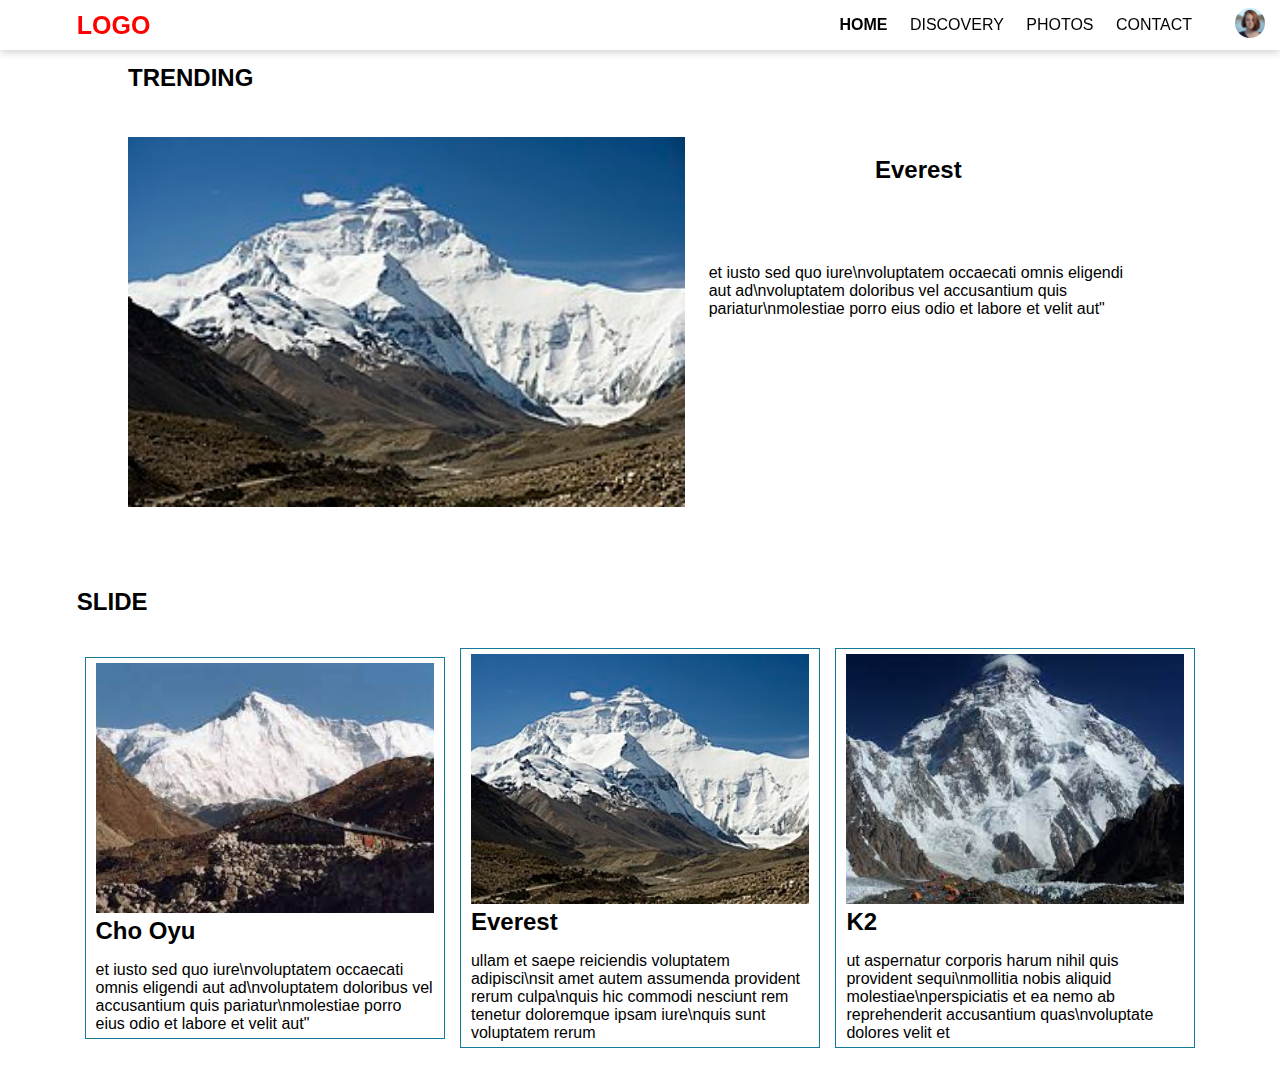
==== Page-Mountain/moun.html @ f5294101 "add slider" ====
<!DOCTYPE html>
<html lang="en">
<head>
    <meta charset="UTF-8">
    <meta http-equiv="X-UA-Compatible" content="IE=edge">
    <meta name="viewport" content="width=device-width, initial-scale=1.0">
    <title>Document</title>
    <script src="https://kit.fontawesome.com/26d4a64054.js" crossorigin="anonymous"></script>
    <link rel="stylesheet" href="../css/main.css">
    <script src="../JS/app.js" defer></script>
    <link rel="stylesheet" href="./hill.css">
    <script src="./vendor.js" defer></script>
</head>
<body>
    <main class="main">
        <header class="header">
            <span class="menu-Burger"><i class="fas fa-bars"></i></span>
            <div class="logo-title">
               <h1>LOGO</h1>
            </div>
   
            <ul class="header-menu">
               <li class="home">HOME</li>
               <li>DISCOVERY</li>
               <li>PHOTOS</li>
               <li>CONTACT</li>
            </ul>
            <div class="header-img"><img src="../Image/christopher-campbell-28567-unsplash.png" alt="header of image"></div>
           </header>

           <div class="burger-menu">
            
            <div class="burger-menu_container">
                <span class="delete-menu"><i class="fas fa-times"></i></span>
                <h1>LOGO</h1>
                <div class="burger-icons">
                    <ul>
                        <li><span><i class="fas fa-home"></i></span><a href="#">HOME</a></li>
                        <li><span><i class="fas fa-compass"></i></span><a href="#">DISCOVERY</a></li>
                        <li><span><i class="fas fa-image"></i></span><a href="#">PHOTOS</a></li>
                        <li><span><i class="fas fa-envelope"></i></span><a href="#">CONTACT</a></li>
                        <li class="last"><span><img src="./Image/christopher-campbell-28567-unsplash.png" alt=""></span><a href="#">PROFILE</a></li>
                    </ul>
                </div>
            </div>

            <footer class="footer">
                <div class="footer-container_one">
    
                    <h1>LOGO</h1>
                    <div class="footer-box1">
                        <ul class="first-table">
                         <li><a href="#">Home</a></li>
                         <li><a href="#">Discovery</a></li>
                         <li><a href="#">Photos</a></li>
                         <li><a href="#">Concat</a></li>
                        </ul>
        
                        <ul>
                            <li><a href="#">About</a></li>
                            <li><a href="#">Help</a></li>
                            <li><a href="#">Terms</a></li>
                            <li><a href="#">Guidlines</a></li>
                        </ul>
        
                        <ul>
                            <li><a href="#">Testimonials</a></li>
                            <li><a href="#">Advertise</a></li>
                            <li><a href="#">Integrations</a></li>
                            <li><a href="#">Careers</a></li>
                        </ul>
        
                    </div>
    
                </div>
    
                <div class="footer-container_two">
                    <div class="footer-box3">
                        <div class="input-box">
                            <input type="emaail" value="Email" />
                            <span><i class="fas fa-paper-plane"></i></span>
                        </div>
                        <p>stay in touch with us for the freshet products!</p>
                    </div>
                    <div class="footer-icons">
                        <span><i class="fab fa-instagram"></i></span>
                        <span><i class="fab fa-twitter"></i></span>
                        <span><i class="fab fa-facebook-f"></i></span>
                        <span><i class="fas fa-globe-americas"></i></span>
                    </div>
                </div>
             
            </footer>

        </div>

        <section class="mountain_section">
            <div class="mountein-trending">
                <h2>TRENDING</h2>
                <div class="mountin-icons">
                    <span class="left-Icon"><i class="fas fa-angle-left"></i></span>
                    <span class="right-Icon"><i class="fas fa-angle-right"></i></span>
                </div>
            </div>

            <div class="mountains-Container">
                <div class="mountains-image"><img src="./mountain-image/Everest.jpg" alt="Everest"></div>
                <div class="mountains-inform">
                    <h2>Everest</h2>
                    <p>et iusto sed quo iure\nvoluptatem occaecati omnis eligendi aut ad\nvoluptatem doloribus vel accusantium quis pariatur\nmolestiae porro eius odio et labore et velit aut"</p>
                </div>
            </div>
        </section>

        <section class="slider-Section">
            <div class="mountein-trending">
                <h2>SLIDE</h2>
                <div class="mountin-icons">
                    <span class="left-Icon_slider"><i class="fas fa-angle-left"></i></span>
                    <span class="right-Icon_slider"><i class="fas fa-angle-right"></i></span>
                </div>
            </div>

            <div class="slide-Container">
            <div class="slide-box">
                  <div class="slider-Image"><img src="./mountain-image/ChoOyu.jpg" alt="Cho Oyu"></div>
                  <div class="Slide-inform">
                    <h2>Cho Oyu</h2>
                    <p>et iusto sed quo iure\nvoluptatem occaecati omnis eligendi aut ad\nvoluptatem doloribus vel accusantium quis pariatur\nmolestiae porro eius odio et labore et velit aut"</p>
                </div>
             </div>

             <div class="slide-box">
                <div class="slider-Image"><img src="./mountain-image/Everest.jpg" alt="Everest"></div>
                <div class="Slide-inform">
                  <h2>Everest</h2>
                  <p>ullam et saepe reiciendis voluptatem adipisci\nsit amet autem assumenda provident rerum culpa\nquis hic commodi nesciunt rem tenetur doloremque ipsam iure\nquis sunt voluptatem rerum</p>
              </div>
            </div>

            <div class="slide-box">
                <div class="slider-Image"><img src="./mountain-image/K2.jpg" alt="K2"></div>
                <div class="Slide-inform">
                  <h2>K2</h2>
                  <p>ut aspernatur corporis harum nihil quis provident sequi\nmollitia nobis aliquid molestiae\nperspiciatis et ea nemo ab reprehenderit accusantium quas\nvoluptate dolores velit et </p>
              </div>
            </div>

            <div class="slide-box">
                <div class="slider-Image"><img src="./mountain-image/Kangchenjunga.jpg" alt="Kangchenjunga"></div>
                <div class="Slide-inform">
                  <h2>Kangchenjunga</h2>
                  <p>dolore placeat quibusdam ea quo vitae\nmagni quis enim qui quis quo nemo aut saepe\nquidem repellat excepturi ut quia\nsunt ut sequi eos ea sed quas</p>
              </div>
            </div>

            <div class="slide-box">
                <div class="slider-Image"><img src="./mountain-image/Lhotse.jpg" alt="Lhotse"></div>
                <div class="Slide-inform">
                  <h2>Lhotse</h2>
                  <p>dolore placeat quibusdam ea quo vitae\nmagni quis enim qui quis quo nemo aut saepe\nquidem repellat excepturi ut quia\nsunt ut sequi eos ea sed quas</p>
              </div>
            </div>

            <div class="slide-box">
                <div class="slider-Image"><img src="./mountain-image/Makalu.jpg" alt="Makalu"></div>
                <div class="Slide-inform">
                  <h2>Makalu</h2>
                  <p>dolore placeat quibusdam ea quo vitae\nmagni quis enim qui quis quo nemo aut saepe\nquidem repellat excepturi ut quia\nsunt ut sequi eos ea sed quas</p>
              </div>
            </div>

            </div>

        </section>

    </main>
</body>
</html>
---- css/main.css ----
*{
    margin: 0;
    padding: 0;
    box-sizing: border-box;
}
.main{
    max-width: 1440px;
}
.header{
    position: fixed;
    top: 0;
    left: 0;
    width: 100%;
    height: 50px;
    font-family: sans-serif;
    display: flex;
    justify-content: space-between;
    align-items: center;
    padding: 0 6%;
    box-shadow: 0 2px 8px rgba(0, 0, 0, 0.20);
    z-index: 10;
    background-color: #fff;
}
.menu-Burger{
    display: none;
    position: absolute;
    top: 18px;
    cursor: pointer;
    transition: 0.5s;
}
.delete-menu{
    position: absolute;
    right: 15px;
    top: 15px;
    cursor: pointer;
}
h1{
    color: red;
    font-size: 25px;
}
.header-menu{
    display: flex;
    align-items: center;
    list-style: none;
    
}

.header-menu li{
    padding: 0 0.7rem;
    cursor: pointer;
}
.header-img{
    position: absolute;
    top: 8px;
    right: 15px;
}
.home{
    font-weight: bold;
}
.header-menu li:active,
.header-menu li:hover{
    font-weight: bold;
}

.discover{
    width: 100%;
    margin-top: 3.2rem;
    display: flex;
    font-family: sans-serif;
}
.world-news{
    width: 840px;
    height: 600px;
    background-image: url("../Image/Amazingplace.png");
    background-repeat: no-repeat;
    background-size: cover;
    background-position: center;
    max-width: 100%; 
    object-fit: cover;
    display: flex;
    align-items: center;
    justify-content: center;

}


.world-news_box{
    width: 65%;
    color: #fff;
    max-width: 90%;
}

.world-news_box .first-h2,
hr{
    margin-bottom: 1.5rem;
}
.world-news_box div{
    padding-top: 1rem;
}
.world-news_box a{
    color: #fff;
    text-decoration: none;
    background-color: #FA6980;
    font-size: 10px;
    font-family: sans-serif;
    padding: 0.5rem 1rem;
    border-radius: 5px;
}

.more-news{
    width: 600px;
    max-width: 100%;
    display: flex;
    align-items: center;
    justify-content: center;
}



.more-news_box{
    width: 80%;
    max-width: 100%;
    display: flex;
    flex-direction: column;
}


.news-container{
    display: flex;
    align-items: center;
    justify-content: space-between;
    margin-bottom: 5rem;
}
.news-icon span{
    padding: 0 0.5rem;
}

.news-icon .left{
    opacity: 0.5;
}

.article-title{
    margin-top: 1rem;
}

.article-title h3{
    color: #FA6980;
    margin-bottom: 1rem;
}

.article-title h4{
    margin-bottom: 1rem;
}

.article-title p{
    color: rgb(172, 169, 169);
    font-weight: bold;
    margin-top: 0.8rem;
}

.mountains{
    width: 80%;
    height: 30rem;
    margin: 2rem auto;
    background-image: url('../Image/mountain-picture.jpg');
    background-size: cover;
    background-size: cover;
    background-repeat: no-repeat;
    max-width: 95%;
    display: flex;
    flex-direction: column;
    align-items: center;
    justify-content: center;
}

.mountains h2{
    font-size: 60px;
    color: rgb(44, 44, 44);
    margin-bottom: 4rem;
}

.mountains a{
    color: #fff;
    text-decoration: none;
    background-color: #FA6980;
    font-size: 10px;
    font-family: sans-serif;
    padding: 0.8rem 1.5rem;
    border-radius: 5px;
}

.trending-section{
    width: 80%;
    max-width: 95%;
    margin: 2rem auto;
    font-family: sans-serif;
}

.trending-title_box{
    display: flex;
    justify-content: space-between;
    align-items: center;
}

.trending-box_container{
    display: flex;
    align-items: center;
    margin-top: 1rem;
    justify-content: space-between;
}

.trending-box{
    width: 360px;
}
.trending-image{
    width: 100%;
    height: 180px;
}
.trending-image img{
    width: 100%;
    height: 100%;
    object-fit: cover;
}

.trending-title_name{
    padding: 1rem 1.9rem;
}

.trending-title_name h4{
    margin-top: 1rem;
    margin-bottom: 0.5rem;
}

.trending-title_name p{
    color: rgb(150, 148, 148);
    margin-top: 1rem;
    line-height: 1.6;
}

.happening-section{
    width: 90%;
    max-width: 95%;
    margin: 2rem auto;
    font-family: sans-serif;
}

.happening-container{
    color: #fff;
    font-family: sans-serif;
    max-width: 100%;
    display: flex;
    align-items: center;
    flex-wrap: wrap;
    justify-content: space-around;
}



.city-river,.city-forrest{
    max-width: 760px;
    height: 430px;
    background-position: center;
    background-size: cover;
    background-repeat: no-repeat;
}

.city-river{
    background-image: url('../Image/xidi.png');
    margin-top: 2rem;
}

.city-forrest{
    background-image: url("../Image/forest.png");
    margin-top: 3rem;
}



.city-box{
    padding: 1rem 1.5rem;
    display: flex;
    flex-direction: column;
}
.large-title{
    padding-top: 15rem;
}
.large-title h2,
.large-title p{
    padding-bottom: 0.7rem;
}
h5{
    color: #000;
}
.footer{
    background-color: #A6ADB4;
    width: 100%;
    max-width: 100%;
    margin-bottom: 0;
    color: #fff;
    font-family: sans-serif;
    padding: 5rem 10%;
    display: flex;
    align-items: center;
    flex-wrap: wrap;
    justify-content: space-between;
}
.footer-container_one{
    display: flex;
    
    max-width: 100%;
    justify-content: space-between;
}
.footer h1{
    color: #fff;
    font-size: 25px;
}

.footer-box1{
    display: flex;
    align-items: center;
    
   
}
ul{
    list-style: none;
    margin-left: 5%;
}
.footer-box1 ul li{
    margin-bottom: 5px;
}

.footer-box1 ul li a{
    color: #fff;
    text-decoration: none;
}

.footer-box1 ul li a:hover{
    color: #bbbaba;
    text-decoration: underline;
}

.footer-box3 p{
    font-size: 10px;
    font-weight: 100;
    margin-top: 5px;
    margin-left: 15px;
}

.input-box{
    position: relative;
    
}

.footer-container_two{
    display: flex;
    justify-content: space-between;
    max-width: 100%;
    
}

.input-box input{
    padding: 1rem 2rem;
    border: none;
    color: #fff;
    background-color: #A6ADB4;
    border: 1px solid #fff;
    outline: none;
    border-radius: 5px;
}

.input-box span{
    position: absolute;
    left: 12rem;
    top: 0.9rem;
    cursor: pointer;
}
.footer-icons span{
    margin: 10px;
    cursor: pointer;
}
.burger-menu{
    display: none;
}

@media (max-width: 768px){
    .discover{
        display: block;
    }

    .more-news{
        width: 768px;
        max-width: 100%;
    }
    .article-title_container{
        
        display: flex;
        align-items: center;
        justify-content: space-between;
        flex-wrap: wrap;
    }

    .article-title{
        width: 50%;
        max-width: 100%;
        
    }

    .article-title p{
        font-weight: 100;
        font-size: 15px;
    }
    .trending-section{
        width: 100%;
        max-width: 90%;
    }
    .trending-box_container{
        flex-wrap: wrap;
    }
    .trending-box{
        width: 300px;
    }
    .third{
        display: none;
    }
    .thirds{
        display: none;
    }
    .happening-section{
      width: 100%;
      max-width: 95%
    }
    .happen-container_pictures{
        width: 100%;
        display: flex;
        justify-content: space-between;
        margin-top: 3rem;
    }

    .footer{
        display: block;
        width: 100%;
        max-width: 100%;
    }
    .footer-container_one{
        display: flex;
        width: 100%;
        max-width: 100%;
        justify-content: space-between;
    }

    
    
    .footer-container_two{
        width: 100%;
        max-width: 95%;
        margin-top: 1rem;
        display: flex;
        flex-wrap: wrap;
    }
    .footer-icons{
        display: flex;
        margin-top: 2.5rem;
    }
}

@media(max-width: 387px){
    .footer-box1{
        flex-wrap: wrap;
    }
}


@media (max-width: 548px){
    .mountains{
        width: 100%;
        height: 30rem;
        margin: 2rem auto;
        background-size: cover;
        background-size: cover;
        background-repeat: no-repeat;
       
        
    }
    
    .mountains h2{
        font-size: 30px;
        color: rgb(44, 44, 44);
        margin-bottom: 4rem;
    }
    
    .mountains a{
        color: #fff;
        text-decoration: none;
        background-color: #FA6980;
        font-size: 10px;
        font-family: sans-serif;
        padding: 0.8rem 1.5rem;
        border-radius: 5px;
    }
    
}


/*dawerilia Samsung Galaxy S8+ stvis*/

@media (max-width: 375px){
    .header{
        display: block;
    }
    .menu-Burger{
        display: block;
        z-index: 1234;
        margin-left: 15px;
    }
    .menu-Burger:hover,
    .menu-Burger:active{
        transform: rotate(90deg);
    }
    .header h1{
        text-align: center;
        color: rgb(37, 37, 37);
        font-size: 20px;
        margin-top: 15px;
    }
    .header-menu{
        display: none;
    }
    .more-news{
        width: 100%;
    }

    .more-news_box{
        width: 375px;
        max-width: 100%;
    }

    .article-title_container{
        display: block;
        padding: 0 15px;
    }
    .article-title{
        width: 100%;
    }
    .happen-container_pictures{
        display: block;
    }
    .trending-box{
        width: 100%;
    }
    .thirds{
        display: block;
    }
    .footer-container_one h1{
        display: none;
    }
    .first-table{
        display: none;
    }

    .footer{
        padding: 1rem 1.5rem;
        display: none;
    }

    .burger-menu footer{
        display: block;
    }

    .footer-box1{
        display: flex;
        flex-wrap: nowrap;
        align-items: center;
        justify-content: space-between;
        width: 100%;
        max-width: 90%;
    }
    .footer-box1 ul li{
        margin-bottom: 15px;
    }
    .footer-box3{
        display: none;
    }

    .burger-menu{
        position: fixed;
        width: 100%;
        height: 100vh;
        background-color: #fff;
        top: 0;
        left: 0;
        z-index: 30;
        font-family: sans-serif;
        color: #000;
        margin: 0;
        transform: translateY(-200%);
        transition: 0.6s;
        display: block;
    }

    .burger-menu.active{
        transform: translateY(0);
    }


    .burger-menu_container{
        padding: 2rem 3rem;
    }
    .burger-menu_container h1{
        font-size: 17px;
        font-weight: 200;
    }

    .burger-icons{
        margin-top: 5rem;
        margin-left: 0;
    }
    .burger-icons ul{
        list-style: none;
        display: flex;
        flex-direction: column;
    }
    .burger-icons ul li{
        display: flex;
        align-items: center;
        margin-bottom: 1rem;
    }
    .burger-icons ul li a{
        list-style: none;
        color: rgb(37, 37, 37);
        text-decoration: none;
        margin-left: 1rem;
        font-size: 14px;
    }

    .burger-icons ul .last{
        margin-right: 15px;
    }
}
---- Page-Mountain/hill.css ----
*{
    font-family: sans-serif;
}
.mountain_section{
    width: 80%;
    margin: 4rem auto;
    max-width: 95%;
}

.mountein-trending{
    display: flex;
    align-items: center;
    justify-content: space-between;
}

.mountein-trending span{
    font-size: 20px;
    cursor: pointer;
    margin: 10px;
}
.mountains-Container{
    display: flex;
    justify-content: space-between;
    align-items: center;
    margin-top: 2rem;
}
.mountains-image{
    width: 600px;
    max-width: 100%;
}

.mountains-image img{
    width: 100%;
    object-fit: cover;
}

.mountains-inform{
    width: 500px;
    height: 400px;
    display: flex;
    flex-direction: column;
    align-items: center;
    max-width: 100%;
    padding: 1rem 1.5rem;
}

.mountains-inform h2{
    margin-top: 1rem;
    margin-bottom: 5rem;
}

.slider-Section{
    width: 88%;
    max-width: 95%;
    margin: 2rem auto;
    overflow: hidden;
}

.slide-Container{
    display: flex;
    align-items: center;
    margin-top: 2rem;
    width: 200%;
    justify-content: space-around;
    transition: 0.8s;
}

.slide-box{
    width: 360px;
    padding: 5px 10px;
    transition: 0.8s;
    border: 1px solid rgb(21, 122, 153);
}
.slide-box h2{
    margin-bottom: 1rem;
}
.slide-box:hover{
    padding: 8px 12px;
}

.slider-Image{
    width: 100%;
    
}
.slider-Image img{
    width: 100%;
    object-fit: cover;
    height: 250px;
}

@media(max-width:770px){
    .mountains-Container{
        display: block;
    }
}
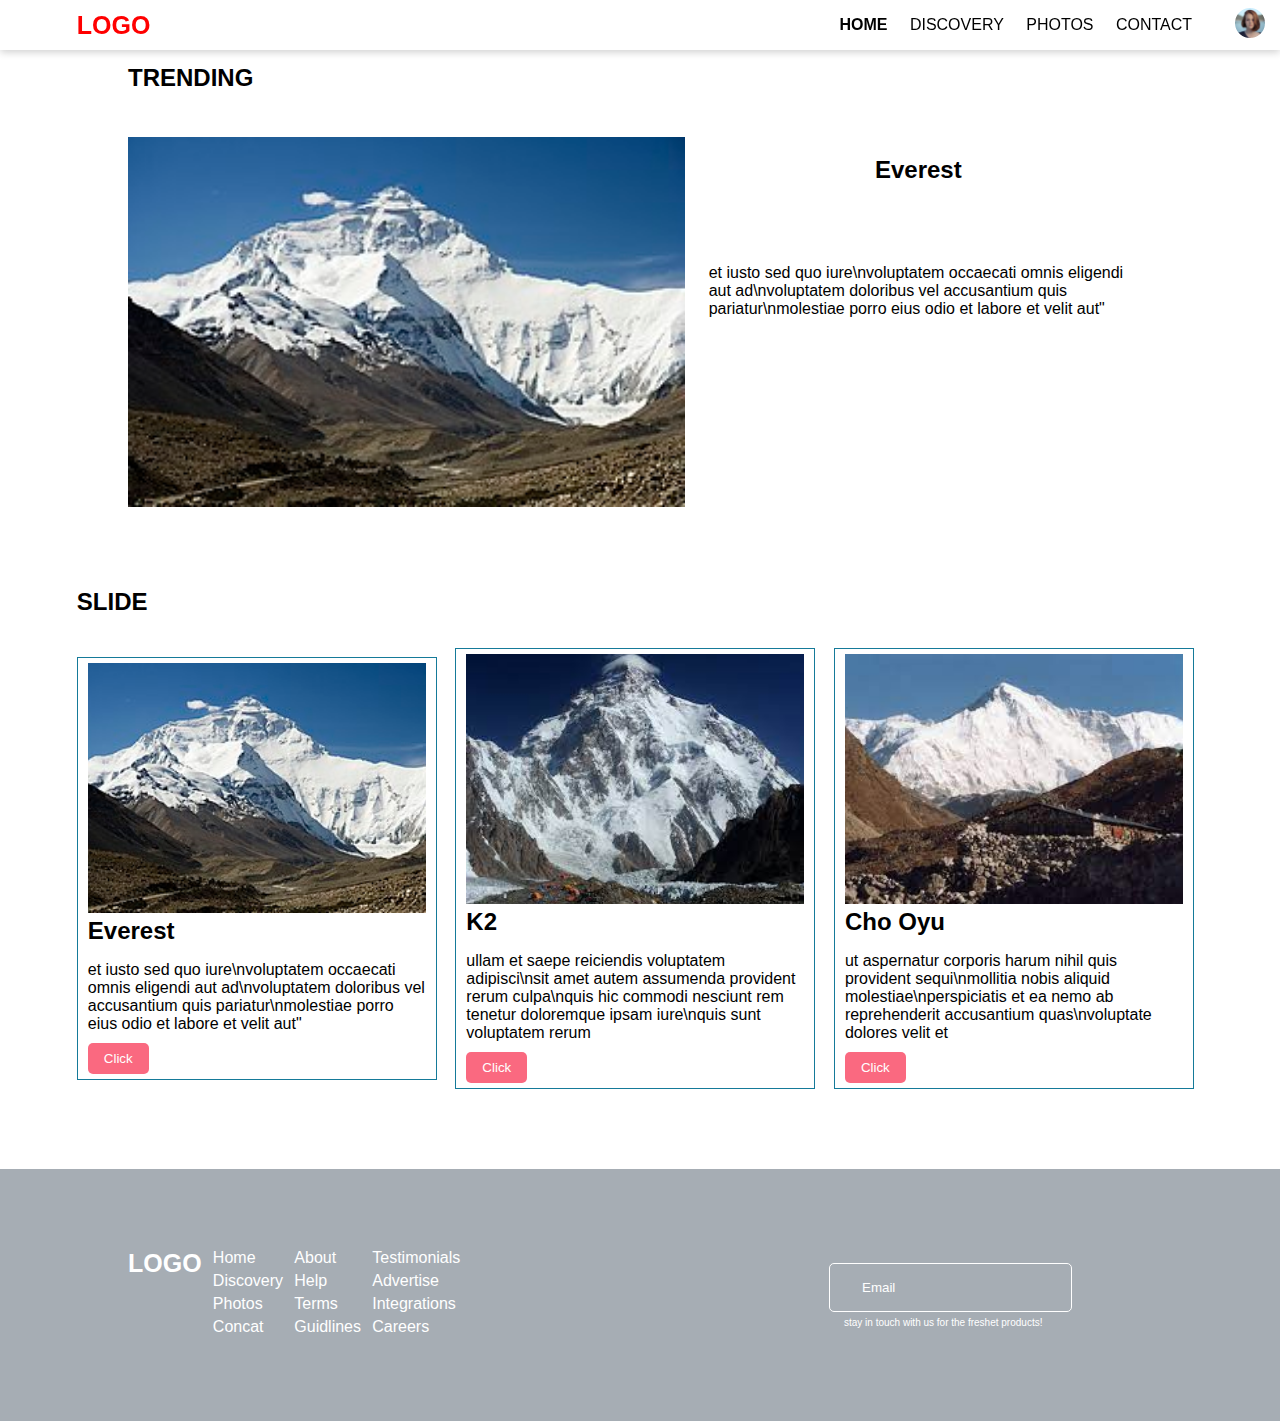
==== commit 517cf8d7: "build vendor.js" ====
--- a/Page-Mountain/moun.html
+++ b/Page-Mountain/moun.html
@@ -123,27 +123,30 @@
 
             <div class="slide-Container">
             <div class="slide-box">
-                  <div class="slider-Image"><img src="./mountain-image/ChoOyu.jpg" alt="Cho Oyu"></div>
+                  <div class="slider-Image"><img src="./mountain-image/Everest.jpg" alt="Everest"></div>
                   <div class="Slide-inform">
-                    <h2>Cho Oyu</h2>
+                    <h2>Everest</h2>
                     <p>et iusto sed quo iure\nvoluptatem occaecati omnis eligendi aut ad\nvoluptatem doloribus vel accusantium quis pariatur\nmolestiae porro eius odio et labore et velit aut"</p>
                 </div>
+                <button class="slide-btn">Click</button>
              </div>
 
              <div class="slide-box">
-                <div class="slider-Image"><img src="./mountain-image/Everest.jpg" alt="Everest"></div>
-                <div class="Slide-inform">
-                  <h2>Everest</h2>
+                <div class="slider-Image"><img src="./mountain-image/K2.jpg" alt="K2"></div>
+                <div class="Slide-inform">
+                  <h2>K2</h2>
                   <p>ullam et saepe reiciendis voluptatem adipisci\nsit amet autem assumenda provident rerum culpa\nquis hic commodi nesciunt rem tenetur doloremque ipsam iure\nquis sunt voluptatem rerum</p>
               </div>
-            </div>
-
-            <div class="slide-box">
-                <div class="slider-Image"><img src="./mountain-image/K2.jpg" alt="K2"></div>
-                <div class="Slide-inform">
-                  <h2>K2</h2>
+              <button class="slide-btn">Click</button>
+            </div>
+
+            <div class="slide-box">
+                <div class="slider-Image"><img src="./mountain-image/ChoOyu.jpg" alt="Cho Oyu"></div>
+                <div class="Slide-inform">
+                  <h2>Cho Oyu</h2>
                   <p>ut aspernatur corporis harum nihil quis provident sequi\nmollitia nobis aliquid molestiae\nperspiciatis et ea nemo ab reprehenderit accusantium quas\nvoluptate dolores velit et </p>
               </div>
+              <button class="slide-btn">Click</button>
             </div>
 
             <div class="slide-box">
@@ -152,6 +155,7 @@
                   <h2>Kangchenjunga</h2>
                   <p>dolore placeat quibusdam ea quo vitae\nmagni quis enim qui quis quo nemo aut saepe\nquidem repellat excepturi ut quia\nsunt ut sequi eos ea sed quas</p>
               </div>
+              <button class="slide-btn">Click</button>
             </div>
 
             <div class="slide-box">
@@ -160,19 +164,77 @@
                   <h2>Lhotse</h2>
                   <p>dolore placeat quibusdam ea quo vitae\nmagni quis enim qui quis quo nemo aut saepe\nquidem repellat excepturi ut quia\nsunt ut sequi eos ea sed quas</p>
               </div>
-            </div>
-
-            <div class="slide-box">
-                <div class="slider-Image"><img src="./mountain-image/Makalu.jpg" alt="Makalu"></div>
+              <button class="slide-btn">Click</button>
+            </div>
+
+            <div class="slide-box">
+                <div class="slider-Image"><img src="./mountain-image/makalus.jpg" alt="Makalu"></div>
                 <div class="Slide-inform">
                   <h2>Makalu</h2>
                   <p>dolore placeat quibusdam ea quo vitae\nmagni quis enim qui quis quo nemo aut saepe\nquidem repellat excepturi ut quia\nsunt ut sequi eos ea sed quas</p>
               </div>
+              <button class="slide-btn">Click</button>
             </div>
 
             </div>
 
         </section>
+
+        <div class="click-section">
+            <span class="delete-x"><i class="fas fa-times"></i></span>
+        <div class="click_container">
+           
+        </div>
+        </div>
+
+
+        <footer class="footer">
+            <div class="footer-container_one">
+    
+                <h1>LOGO</h1>
+                <div class="footer-box1">
+                    <ul class="first-table">
+                     <li><a href="#">Home</a></li>
+                     <li><a href="#">Discovery</a></li>
+                     <li><a href="#">Photos</a></li>
+                     <li><a href="#">Concat</a></li>
+                    </ul>
+    
+                    <ul>
+                        <li><a href="#">About</a></li>
+                        <li><a href="#">Help</a></li>
+                        <li><a href="#">Terms</a></li>
+                        <li><a href="#">Guidlines</a></li>
+                    </ul>
+    
+                    <ul>
+                        <li><a href="#">Testimonials</a></li>
+                        <li><a href="#">Advertise</a></li>
+                        <li><a href="#">Integrations</a></li>
+                        <li><a href="#">Careers</a></li>
+                    </ul>
+    
+                </div>
+    
+            </div>
+    
+            <div class="footer-container_two">
+                <div class="footer-box3">
+                    <div class="input-box">
+                        <input type="emaail" value="Email" />
+                        <span><i class="fas fa-paper-plane"></i></span>
+                    </div>
+                    <p>stay in touch with us for the freshet products!</p>
+                </div>
+                <div class="footer-icons">
+                    <span><i class="fab fa-instagram"></i></span>
+                    <span><i class="fab fa-twitter"></i></span>
+                    <span><i class="fab fa-facebook-f"></i></span>
+                    <span><i class="fas fa-globe-americas"></i></span>
+                </div>
+            </div>
+         
+        </footer>
 
     </main>
 </body>
--- a/Page-Mountain/hill.css
+++ b/Page-Mountain/hill.css
@@ -54,6 +54,7 @@
     max-width: 95%;
     margin: 2rem auto;
     overflow: hidden;
+    margin-bottom: 5rem;
 }
 
 .slide-Container{
@@ -61,7 +62,7 @@
     align-items: center;
     margin-top: 2rem;
     width: 200%;
-    justify-content: space-around;
+    justify-content: space-between;
     transition: 0.8s;
 }
 
@@ -88,8 +89,128 @@
     height: 250px;
 }
 
+.slide-btn{
+    padding: 0.5rem 1rem;
+    border: none;
+    background-color: #FA6980;
+    cursor: pointer;
+    color: #fff;
+    border-radius: 5px;
+    margin-top: 10px;
+}
+
+.click-section{
+    display: flex;
+    align-items: center;
+    justify-content: center;
+    width: 100%;
+    height: 100vh;
+    position: fixed;
+    top: 0;
+    left: 0;
+    background-color: rgba(80, 74, 74, 0.5);
+    transition: 0.5s;
+    z-index: 12344;
+    transform: translateY(-100%);
+}
+
+.delete-x{
+    position: absolute;
+    top: 15px;
+    right: 15px;
+    font-size: 35px;
+    color: #fff;
+    cursor: pointer;
+}
+
+.click-section.active{
+    transform: translateY(0%);
+}
+
+.click_container{
+    width: 750px;
+    max-width: 95%;
+    position: relative;
+    height: 350px;
+    display: flex;
+    align-items: center;
+    justify-content: space-around;
+    max-width: 90%;
+    background-color: #fff;
+    border-radius: 15px;
+}
+
+.click-img{
+    width: 300px;
+    height: 200px;
+}
+.click-img img{
+    width: 100%;
+    object-fit: cover;
+    height: 100%;
+}
+
+.click-box{
+    width: 300px;
+}
+
 @media(max-width:770px){
     .mountains-Container{
         display: block;
     }
+
+    .slider-Section{
+        width: 100%;
+    }
+
+    .slide-Container{
+        width: 310%;
+    }
+
+    .slide-box{
+        width: 260px;
+    }
+    .slider-Image img{
+        width: 100%;
+        object-fit: cover;
+        height: 200px;
+    }
+
+    .click_container{
+        width: 550px;
+        max-width: 95%;
+        
+        display: flex;
+        flex-direction: column;
+        justify-content: center;
+        align-items: center;
+        max-width: 90%;
+        background-color: #fff;
+        border-radius: 15px;
+    }
+}
+
+
+@media(max-width: 400px){
+    .click-img{
+        width: 200px;
+        height: 100px;
+    }
+    .click-img img{
+        width: 100%;
+        object-fit: cover;
+        height: 100%;
+    }
+    
+    .click-box{
+        width: 200px;
+        margin: 1rem auto;
+    }
+    .click-box h1{
+        font-size: 18px;
+    }
+
+    .click-box p{
+        font-size: 12px;
+    }
 }